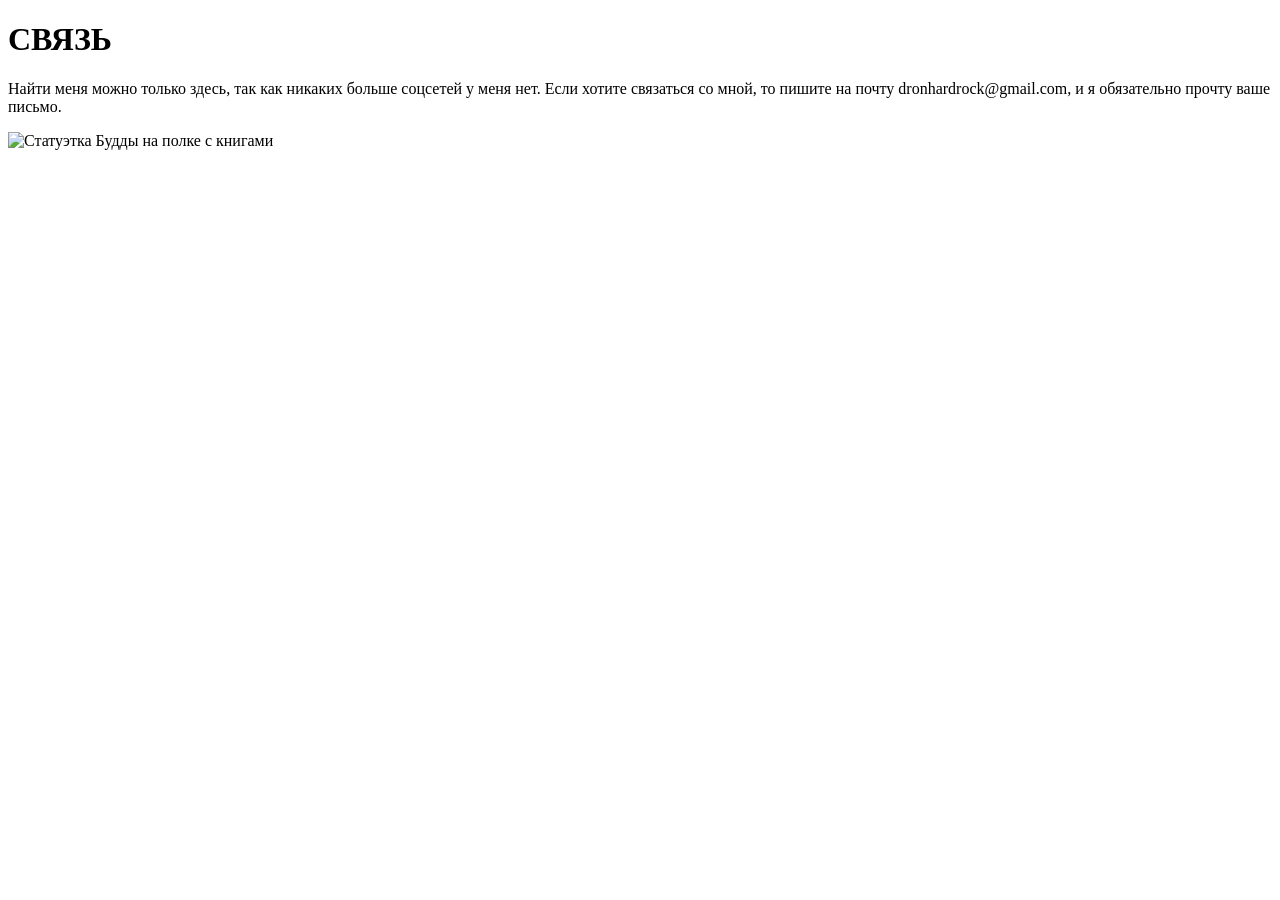
==== index.html @ 6de33ec2 "Create index.html" ====
<!DOCTYPE html>
<html lang="ru">
<head>
    <meta charset="UTF-8">
    <meta name="viewport" content="width=device-width, initial-scale=1.0">
    <title>СВЯЗЬ</title>
    <!-- Подключение запасного шрифта для случаев, если кастомный шрифт не загрузится -->
    <link rel="preconnect" href="https://fonts.googleapis.com">
    <link rel="preconnect" href="https://fonts.gstatic.com" crossorigin>
    <link href="https://fonts.googleapis.com/css2?family=EB+Garamond:ital,wght@0,400;0,600;1,400&display=swap" rel="stylesheet">
    <link rel="stylesheet" href="style.css">
</head>
<body>

    <div class="container">
        <h1 class="title">СВЯЗЬ</h1>
        <p class="description">
            Найти меня можно только здесь, так как никаких больше соцсетей у меня нет. Если хотите связаться со мной, то пишите на почту dronhardrock@gmail.com, и я обязательно прочту ваше письмо.
        </p>
        <div class="image-wrapper">
            <!-- Убедитесь, что картинка сохранена в папке images/ под именем buddha.jpg -->
            <img src="images/buddha.jpg" alt="Статуэтка Будды на полке с книгами">
        </div>
    </div>

</body>
</html>
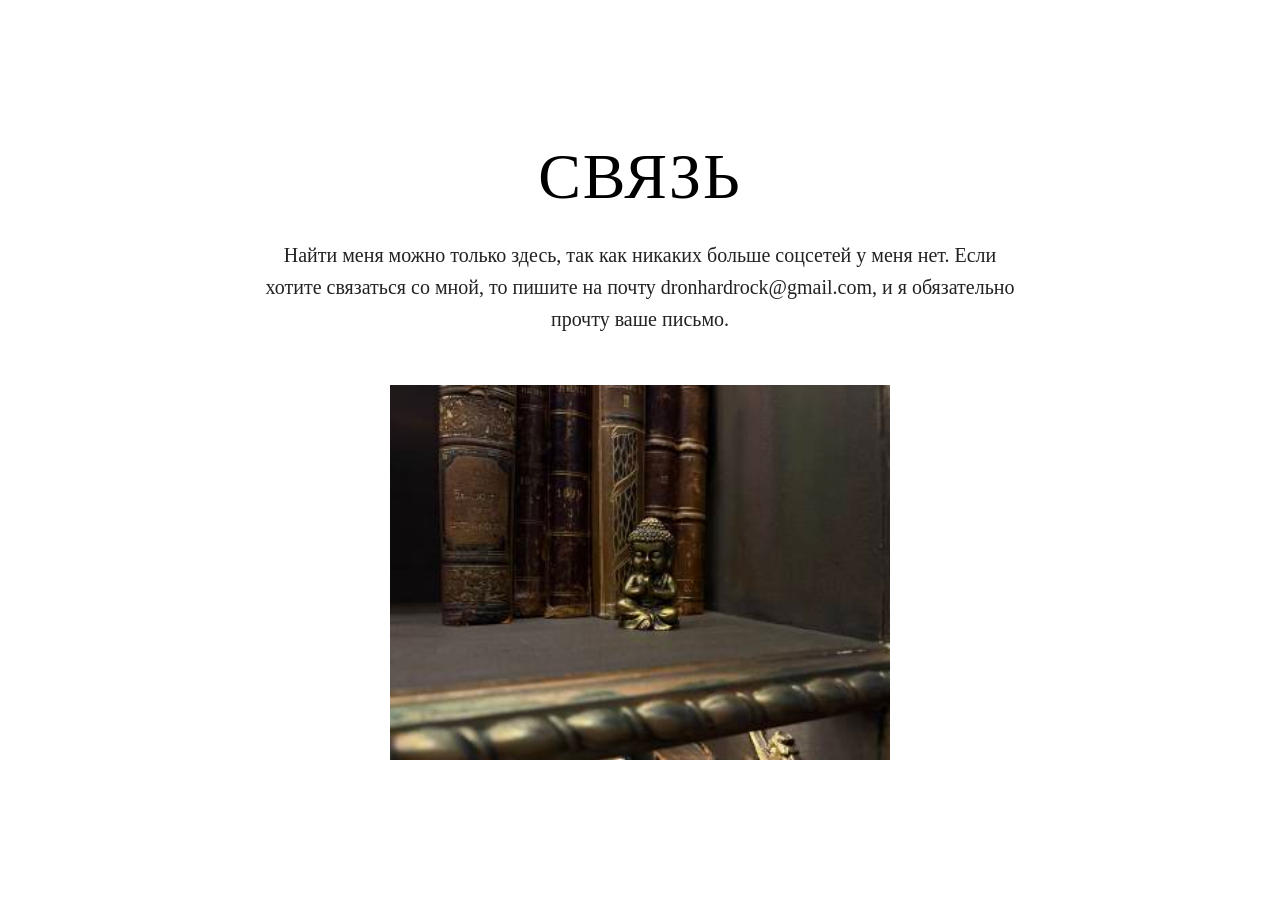
==== commit 949cb5f0: "Update index.html" ====
--- a/index.html
+++ b/index.html
@@ -5,9 +5,6 @@
     <meta name="viewport" content="width=device-width, initial-scale=1.0">
     <title>СВЯЗЬ</title>
     <!-- Подключение запасного шрифта для случаев, если кастомный шрифт не загрузится -->
-    <link rel="preconnect" href="https://fonts.googleapis.com">
-    <link rel="preconnect" href="https://fonts.gstatic.com" crossorigin>
-    <link href="https://fonts.googleapis.com/css2?family=EB+Garamond:ital,wght@0,400;0,600;1,400&display=swap" rel="stylesheet">
     <link rel="stylesheet" href="style.css">
 </head>
 <body>
--- a/style.css
+++ b/style.css
@@ -0,0 +1,82 @@
+/* Подключение кастомного шрифта */
+@font-face {
+    font-family: 'ZT Neue Relewe';
+    /* Если у вас нет файла шрифта, закомментируйте эти строки, 
+       будет использоваться запасной шрифт EB Garamond */
+    src: url('ZTNeueRalewe-Regular.otf') format('otf');
+    font-weight: normal;
+    font-style: normal;
+}
+
+body {
+    margin: 0;
+    padding: 0;
+    background-color: #ffffff;
+    color: #000000;
+    min-height: 100vh;
+    display: flex;
+    justify-content: center;
+    align-items: center;
+    /* Запасной шрифт указывается на случай отсутствия ZT Neue Relewe */
+    font-family: 'ZT Neue Relewe', 'EB Garamond', Georgia, serif;
+}
+
+.container {
+    max-width: 900px;
+    width: 100%;
+    padding: 40px 20px;
+    text-align: center;
+    display: flex;
+    flex-direction: column;
+    align-items: center;
+    box-sizing: border-box;
+}
+
+.title {
+    font-size: 4rem;
+    font-weight: normal;
+    letter-spacing: 2px;
+    margin-top: 0;
+    margin-bottom: 0.4em;
+    color: #000;
+}
+
+.description {
+    font-size: 1.25rem;
+    line-height: 1.6;
+    max-width: 750px;
+    margin: 0 auto 50px auto;
+    text-align: center;
+    color: #222;
+}
+
+.image-wrapper {
+    width: 100%;
+    max-width: 500px;
+    margin: 0 auto;
+}
+
+.image-wrapper img {
+    width: 100%;
+    height: auto;
+    display: block;
+}
+
+/* АДАПТИВНОСТЬ ДЛЯ МОБИЛЬНЫХ УСТРОЙСТВ (Responsive) */
+@media (max-width: 768px) {
+    .title {
+        font-size: 2.5rem;
+        letter-spacing: 1px;
+        margin-bottom: 0.3em;
+    }
+    
+    .description {
+        font-size: 1rem;
+        padding: 0 10px;
+        margin-bottom: 30px;
+    }
+
+    .image-wrapper {
+        max-width: 90%;
+    }
+}
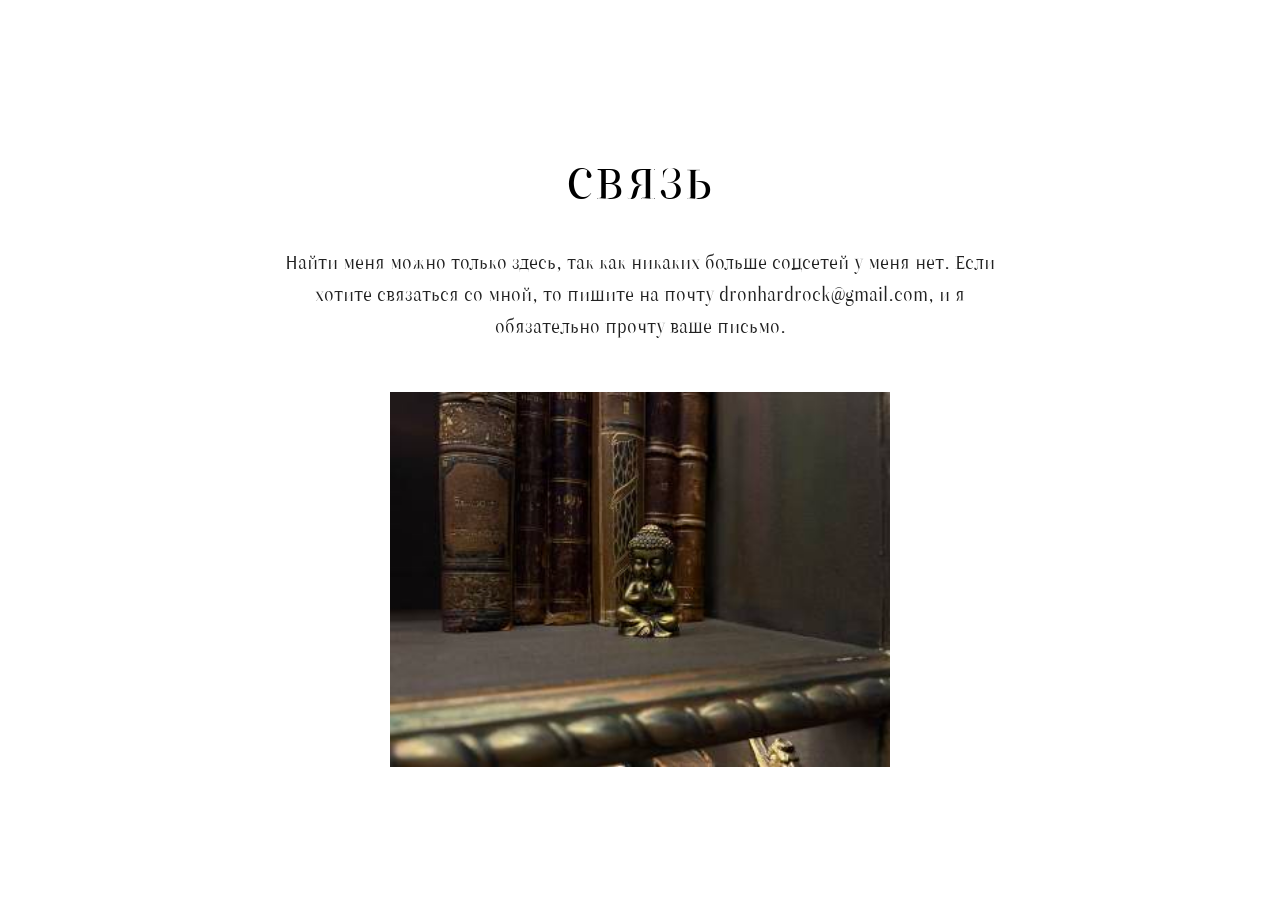
==== commit 090bdbfe: "Update index.html" ====
--- a/index.html
+++ b/index.html
@@ -10,7 +10,7 @@
 <body>
 
     <div class="container">
-        <h1 class="title">СВЯЗЬ</h1>
+        <h1 class="title">связь</h1>
         <p class="description">
             Найти меня можно только здесь, так как никаких больше соцсетей у меня нет. Если хотите связаться со мной, то пишите на почту dronhardrock@gmail.com, и я обязательно прочту ваше письмо.
         </p>
--- a/style.css
+++ b/style.css
@@ -3,7 +3,7 @@
     font-family: 'ZT Neue Relewe';
     /* Если у вас нет файла шрифта, закомментируйте эти строки, 
        будет использоваться запасной шрифт EB Garamond */
-    src: url('ZTNeueRalewe-Regular.otf') format('otf');
+    src: url('https://myschproj.github.io/xernya/ZTNeueRalewe-Regular.woff2') format('woff2');
     font-weight: normal;
     font-style: normal;
 }
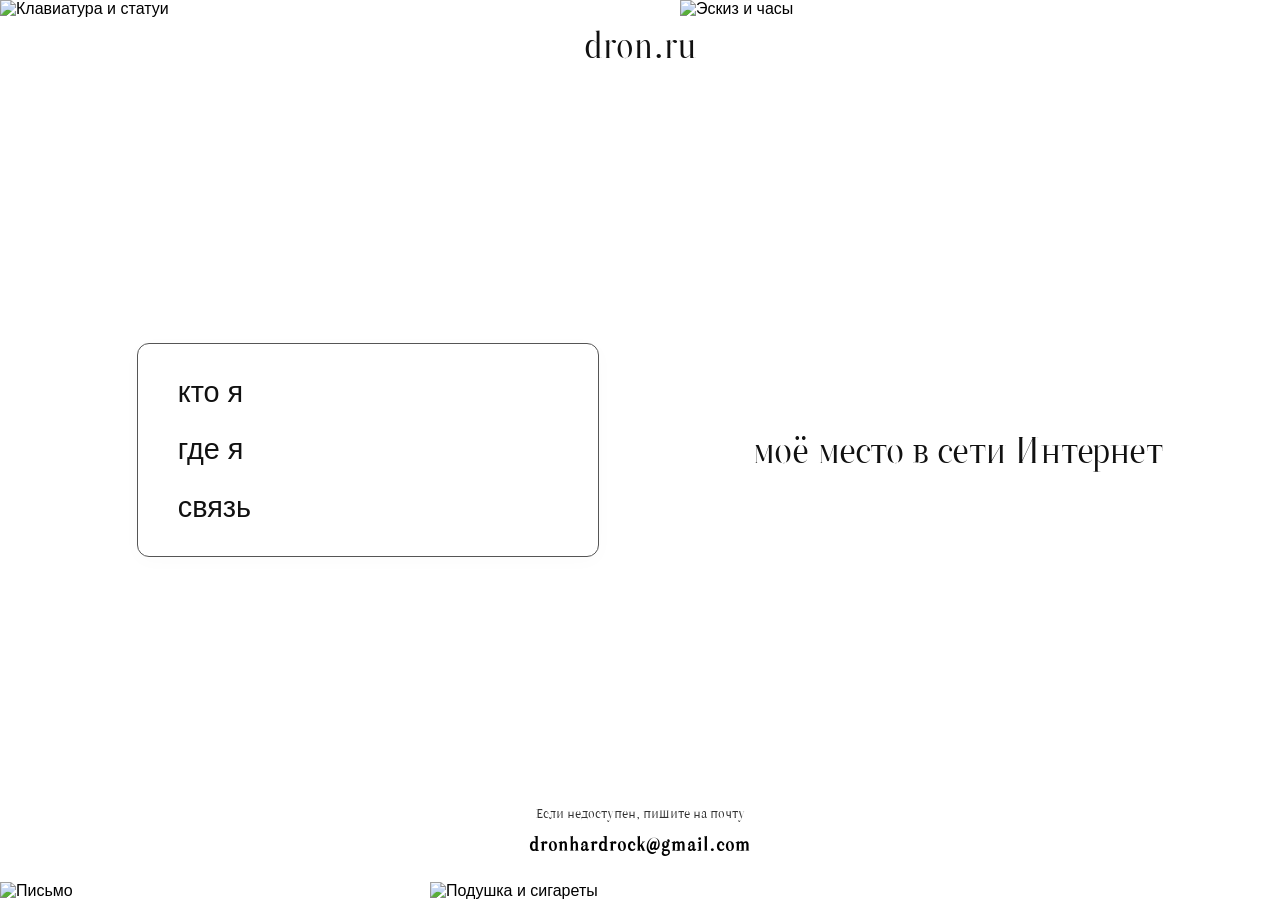
==== commit 23c377ee: "Rename test/index.html to index.html" ====
--- a/index.html
+++ b/index.html
@@ -3,22 +3,285 @@
 <head>
     <meta charset="UTF-8">
     <meta name="viewport" content="width=device-width, initial-scale=1.0">
-    <title>СВЯЗЬ</title>
-    <!-- Подключение запасного шрифта для случаев, если кастомный шрифт не загрузится -->
-    <link rel="stylesheet" href="style.css">
+    <title>dron.ru</title>
+    
+    <style>
+        /* --- ЗАГРУЗКА ШРИФТОВ (пути к файлам шрифтов) --- */
+        @font-face {
+            font-family: 'SF Pro';
+            src: local('SF Pro'), local('-apple-system'), local('BlinkMacSystemFont');
+            /* ну ты я посмотрю прям умник, аж в код залез */
+            /* ну ладно, держи пасхалку: ../termoyader. их тут всего пять штук по сайту раскидано. ищи. */
+            font-weight: normal;
+            font-style: normal;
+        }
+
+        @font-face {
+            font-family: 'ZT Neue Relewe';
+            src: url('https://myschproj.github.io/xernya/ZTNeueRalewe-Regular.woff2') format('woff2'),
+            font-weight: normal;
+            font-style: normal;
+        }
+
+        /* --- СБРОС И БАЗОВЫЕ СТИЛИ --- */
+        * {
+            margin: 0;
+            padding: 0;
+            box-sizing: border-box;
+        }
+
+        body {
+            background-color: #ffffff;
+            font-family: 'SF Pro', -apple-system, BlinkMacSystemFont, 'Segoe UI', Roboto, sans-serif;
+            height: 100vh;
+            width: 100vw;
+            overflow: hidden; /* Чтобы картинки, выходящие за экран, обрезались точно по краям */
+            display: flex;
+            justify-content: center;
+            align-items: center;
+        }
+
+        .wrapper {
+            position: relative;
+            width: 100%;
+            height: 100%;
+            display: flex;
+            flex-direction: column;
+            justify-content: center;
+            align-items: center;
+            overflow: hidden;
+        }
+
+        /* --- ФОНОВЫЕ КАРТИНКИ ПО УГЛАМ (ЭЛЕМЕНТЫ) --- */
+        .collage-img {
+            position: absolute;
+            z-index: 1;
+            object-fit: contain;
+            pointer-events: none; /* Чтобы картинки не перекрывали клики по ссылкам */
+        }
+
+        /* Верхний левый угол */
+        .img-keyboard-statue {
+            top: 0;
+            left: 0;
+            width: 600px; /* Большой размер */
+            max-width: 600px;
+        }
+
+        /* Верхний правый угол */
+        .img-sketch-watch {
+            top: 0;
+            right: 0;
+            width: 600px;
+            max-width: 650px;
+        }
+
+        /* Нижний левый угол */
+        .img-letter {
+            bottom: 0;
+            left: 0;
+            width: 550px;
+            max-width: 600px;
+        }
+
+        /* Нижний правый угол */
+        .img-pillow-cig {
+            bottom: 0;
+            right: 0;
+            width: 850px;
+            max-width: 850px;
+        }
+
+        /* --- ЗАГОЛОВОК СВЕРХУ --- */
+        .top-text {
+            position: absolute;
+            top: 20px;
+            left: 50%;
+            transform: translateX(-50%);
+            font-family: 'ZT Neue Relewe', 'Playfair Display', serif;
+            font-size: 2.3rem; /* умник, тут ты ничего больше не найдёшь */
+            color: #111111;
+            z-index: 10;
+            text-align: center;
+        }
+
+        /* --- ЦЕНТРАЛЬНАЯ ЧАСТЬ --- */
+        .center-content {
+            display: flex;
+            width: 85%;
+            max-width: 1400px;
+            justify-content: space-between;
+            align-items: center;
+            z-index: 10;
+            position: relative;
+        }
+
+        /* Левая колонка (Меню) */
+        .left-col {
+            display: flex;
+            justify-content: center;
+            align-items: center;
+            width: 50%;
+        }
+
+        .menu-box {
+            border: 1px solid #555;
+            border-radius: 12px;
+            padding: 20px 40px;
+            background: #ffffff;
+            text-align: left;
+            width: 85%; /* ну я же сказал вроде */
+            box-shadow: 0 4px 20px rgba(0, 0, 0, 0.02);
+        }
+
+        .menu-item {
+            font-size: 1.8rem;
+            line-height: 2;
+            font-weight: 400;
+            text-transform: lowercase;
+        }
+
+        .menu-item a {
+            text-decoration: none;
+            color: #111;
+            transition: opacity 0.3s;
+        }
+
+        .menu-item a:hover {
+            opacity: 0.6;
+        }
+
+        /* Правая колонка (Слоган) */
+        .right-col {
+            display: flex;
+            justify-content: flex-end; /* Приближено к правому краю */
+            align-items: center;
+            width: 50%;
+            padding-right: 2%; /* Микроотступ от края для эстетики */
+        }
+
+        .right-slogan {
+            font-family: 'ZT Neue Relewe', 'Playfair Display', serif;
+            font-size: 2.4rem; /* Чуть-чуть меньше */
+            line-height: 1.2;
+            text-align: right;
+            color: #111;
+            letter-spacing: -0.5px;
+            white-space: nowrap; /* Строго в одну строку на ПК */
+        }
+
+        /* --- ПОДВАЛ --- */
+        .bottom-text {
+            position: absolute;
+            bottom: 40px;
+            text-align: center;
+            z-index: 10;
+            font-family: 'ZT Neue Relewe', 'Playfair Display', serif; /* Шрифт ZT Neue Relewe для подвала */
+            font-size: 0.9rem;
+            color: #333;
+            width: 100%;
+            line-height: 1.6;
+        }
+
+        .email {
+            display: block;
+            font-size: 1.2rem;
+            font-weight: 700;
+            color: #000;
+            margin-top: 4px;
+            letter-spacing: 1px;
+        }
+
+        /* --- АДАПТИВНОСТЬ (МОБИЛЬНЫЕ УСТРОЙСТВА) --- */
+        @media screen and (max-width: 768px) {
+            /* На телефонах скрываем угловые картинки, чтобы текст был читабельным */
+            .collage-img {
+                display: none;
+            }
+
+            .center-content {
+                flex-direction: column;
+                width: 90%;
+                gap: 40px;
+                margin-top: 60px;
+            }
+
+            .left-col, .right-col {
+                width: 100%;
+                justify-content: center;
+            }
+
+            .menu-box {
+                text-align: center;
+                padding: 25px 30px;
+                width: 100%;
+                max-width: 320px;
+            }
+
+            .right-col {
+                padding-right: 0;
+                justify-content: center;
+            }
+
+            .right-slogan {
+                white-space: normal; /* Позволить перенос строк на мобильных */
+                text-align: center;
+                font-size: 1.8rem;
+                max-width: 100%;
+            }
+
+            .top-text {
+                top: 20px;
+                font-size: 1.8rem;
+            }
+
+            .bottom-text {
+                bottom: 15px;
+                font-size: 0.8rem;
+                padding: 0 10px;
+            }
+            
+            .email {
+                font-size: 1rem;
+            }
+        }
+    </style>
 </head>
 <body>
-
-    <div class="container">
-        <h1 class="title">связь</h1>
-        <p class="description">
-            Найти меня можно только здесь, так как никаких больше соцсетей у меня нет. Если хотите связаться со мной, то пишите на почту dronhardrock@gmail.com, и я обязательно прочту ваше письмо.
-        </p>
-        <div class="image-wrapper">
-            <!-- Убедитесь, что картинка сохранена в папке images/ под именем buddha.jpg -->
-            <img src="images/buddha.jpg" alt="Статуэтка Будды на полке с книгами">
+    <div class="wrapper">
+        
+        <!-- умник, тут больше ничего нет. ищи дальше -->
+        <img class="collage-img img-letter" src="https://raw.githubusercontent.com/myschproj/xernya/refs/heads/main/test/Снимок%20экрана%202026-07-26%20в%2022.10.22.png" alt="Письмо">
+        <img class="collage-img img-pillow-cig" src="https://raw.githubusercontent.com/myschproj/xernya/refs/heads/main/test/Снимок%20экрана%202026-07-26%20в%2022.10.54.png" alt="Подушка и сигареты">
+        <img class="collage-img img-sketch-watch" src="https://raw.githubusercontent.com/myschproj/xernya/refs/heads/main/test/Снимок%20экрана%202026-07-26%20в%2022.11.19.png" alt="Эскиз и часы">
+        <img class="collage-img img-keyboard-statue" src="https://raw.githubusercontent.com/myschproj/xernya/refs/heads/main/test/Снимок%20экрана%202026-07-26%20в%2022.11.41.png" alt="Клавиатура и статуи">
+
+        <div class="top-text">dron.ru</div>
+
+        <div class="center-content">
+
+            <div class="left-col">
+                <div class="menu-box">
+                    <div class="menu-item"><a href="https://myschproj.github.io/xernya/about" target="_blank">кто я</a></div>
+                    <div class="menu-item"><a href="https://myschproj.github.io/xernya/where" target="_blank">где я</a></div>
+                    <div class="menu-item"><a href="https://myschproj.github.io/xernya/contact" target="_blank">связь</a></div>
+                </div>
+            </div>
+
+            <!-- порыскай там, хз -->
+            <div class="right-col">
+                <div class="right-slogan">
+                    моё место в сети Интернет
+                </div>
+            </div>
+            
         </div>
+
+        <div class="bottom-text">
+            <div>Если недоступен, пишите на почту</div>
+            <div class="email">dronhardrock@gmail.com</div>
+        </div>
+
     </div>
-
 </body>
 </html>
